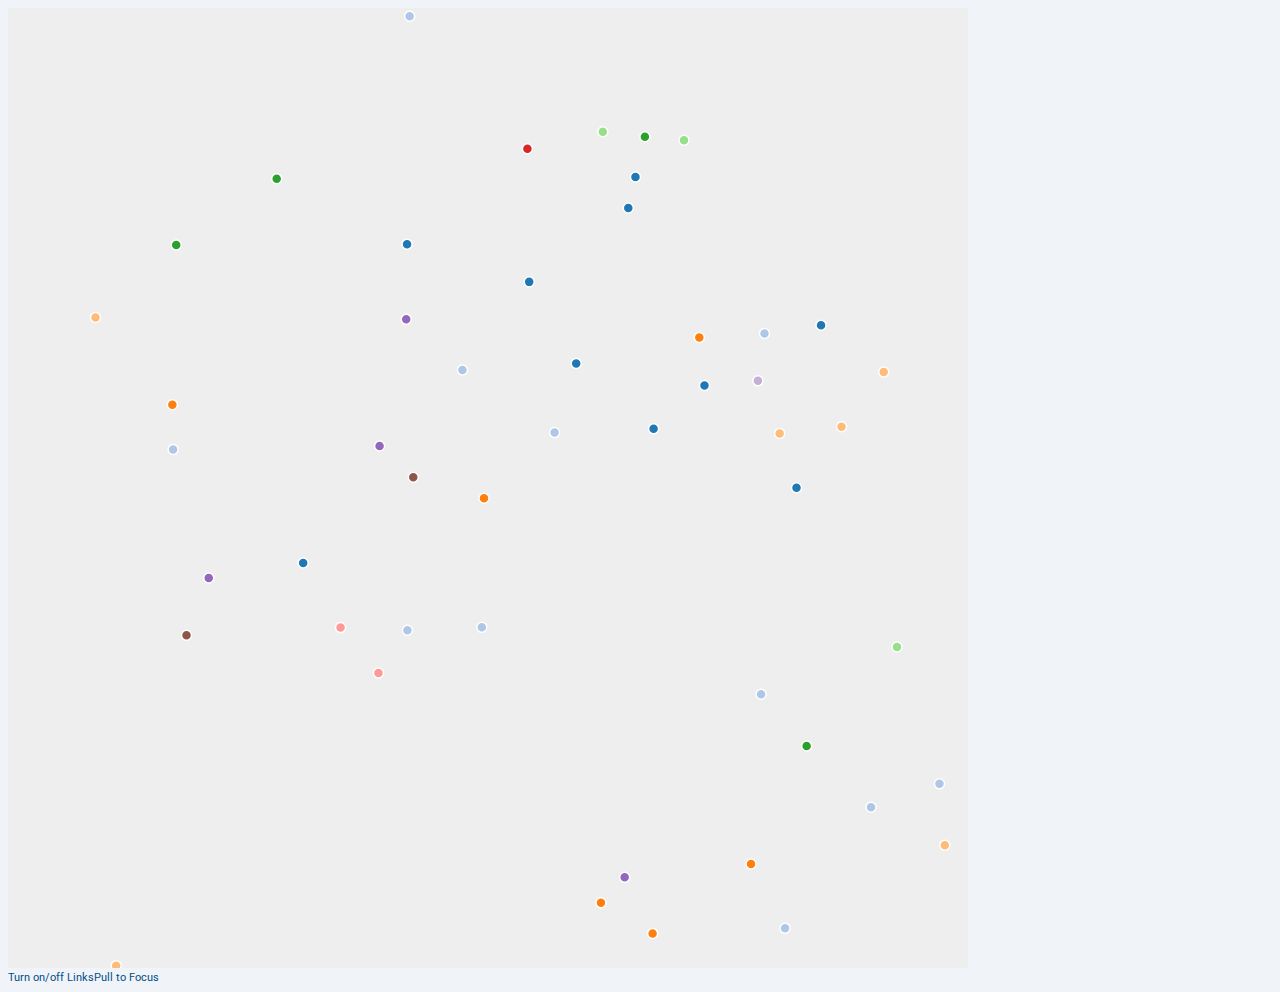
==== index.html @ b8441a52 "First commit - functional scatterplot" ====
<!DOCTYPE html>
<!-- saved from url=(0051)http://paullapides.com/files/583trees/nodelink.html -->
<html><head><meta http-equiv="Content-Type" content="text/html; charset=windows-1252">
<title>How did I spend my money for my wedding?</title>
<link rel="stylesheet" type="text/css" href="graph.css">
<script src="http://ajax.googleapis.com/ajax/libs/jquery/1.7.1/jquery.min.js"></script>
<script src="https://cdn.socket.io/socket.io-1.2.0.js"></script>
<script src="http://code.jquery.com/jquery-1.11.1.js"></script>
<script>
	$(document).ready(function(){
		$("#inc").click(function(){
			$("#graph").toggle();
			$("#mortalityGraph").toggle();
			$( "#chartTitle" ).text("View All");
		});
	});

	$(document).ready(function(){
		$("#mort").click(function(){
			$("#graph").toggle();
			$("#mortalityGraph").toggle();
			$( "#chartTitle" ).text("Group by Category");
		});
	});
</script>
</head>

<body>

<div id="chart">
	<svg id="graphics" width="960" height="960">
</div>

<div id="buttons">
</div>

<script src="d3.v3.min.js" type="text/javascript"></script>
<script src="underscore-min.js" type="text/javascript"></script>
<script src="miserables.js.download" type="text/javascript"></script>
<script src="nodelink.js" type="text/javascript"></script>


</body></html>
---- graph.css ----
@import url('https://fonts.googleapis.com/css?family=Open+Sans|Roboto');

body {
    font: 11px sans-serif;
    color: #004e89;
    font-family: 'Open Sans', sans-serif;
    font-family: 'Roboto', sans-serif;
    background-color: #f0f4f8;
    width: 100%

}

h1 {
    font: 18px sans-serif;
    text-align:center;
}


a:link, a:visited {
    color: #0099c6;
    text-decoration: none;
}

a:hover {
    color: #e7e7e7;
    text-decoration: underline;
}

a:active {
    color: #e7e7e7;
}


h1.title {
    text-align: center;
    border-bottom: 6px solid #b1b3b2;
    color: #0b2027;
    font: 5em/.9em 'Open Sans', 'Roboto', sans-serif;
    letter-spacing: 4pt;
    padding: 0 0 15px 0;
    margin: 20px 0 30px 0;
}

h3.titleLink {
    text-align: center;
    color: #efaac4;
    font: 1.05em 'Open Sans', 'Roboto', sans-serif;
    margin: 5px;
    letter-spacing: 1.5pt;
    cursor: pointer;
}

#container {
    margin: 0 auto;
    position: relative;
    width: 960px;
}
#graph {
    height: 450px;
    margin: 0 auto;
    position: relative;
    width: 960px;
}

#mortalityGraph{
    height: 500px;
    margin: 0 auto;
    position: relative;
    width: 960px;
}

#source{
    position: absolute;
    left: 1000px;
    top: 550px;
}

.legend {
    font-size: 12px;
    text-anchor: middle;
}

button {
    background-color: #e7e7e7;
    border: none;
    color: black;
    padding: 10px 32px;
    text-align: center;
    text-decoration: none;
    display: inline-block;
    font-size: 13px;
    margin: 4px 2px;
    cursor: pointer;
}

rect {
    cursor: pointer;
    stroke-width: 2;
}


.point {
    fill: steelblue;
    stroke: #000;
}


/* node link css *
 */
#chart {
    width: 100%;
}

#outer {
    display: table;
    margin-left: auto;
    margin-right: auto;
}

svg {
    /*border: 1px solid black;*/
    background-color: #eeeeee;
}

.node {
    stroke: #fff;
    stroke-width: 1.5px;
}

.link {
    stroke: #999;
    stroke-opacity: .1;
}

.axis path,
.axis line {
    fill: none;
    stroke: #000;
    opacity: 0.1;
    shape-rendering: crispEdges;
}

.dot {
    stroke: #000;
    stroke-opacity: 0.5;
}

.tooltip {
    position: absolute;
    width: 150px;
    height: 45px;
    background: black;
    pointer-events: none;
    color: #eeeeee;
    padding: 10px;
}
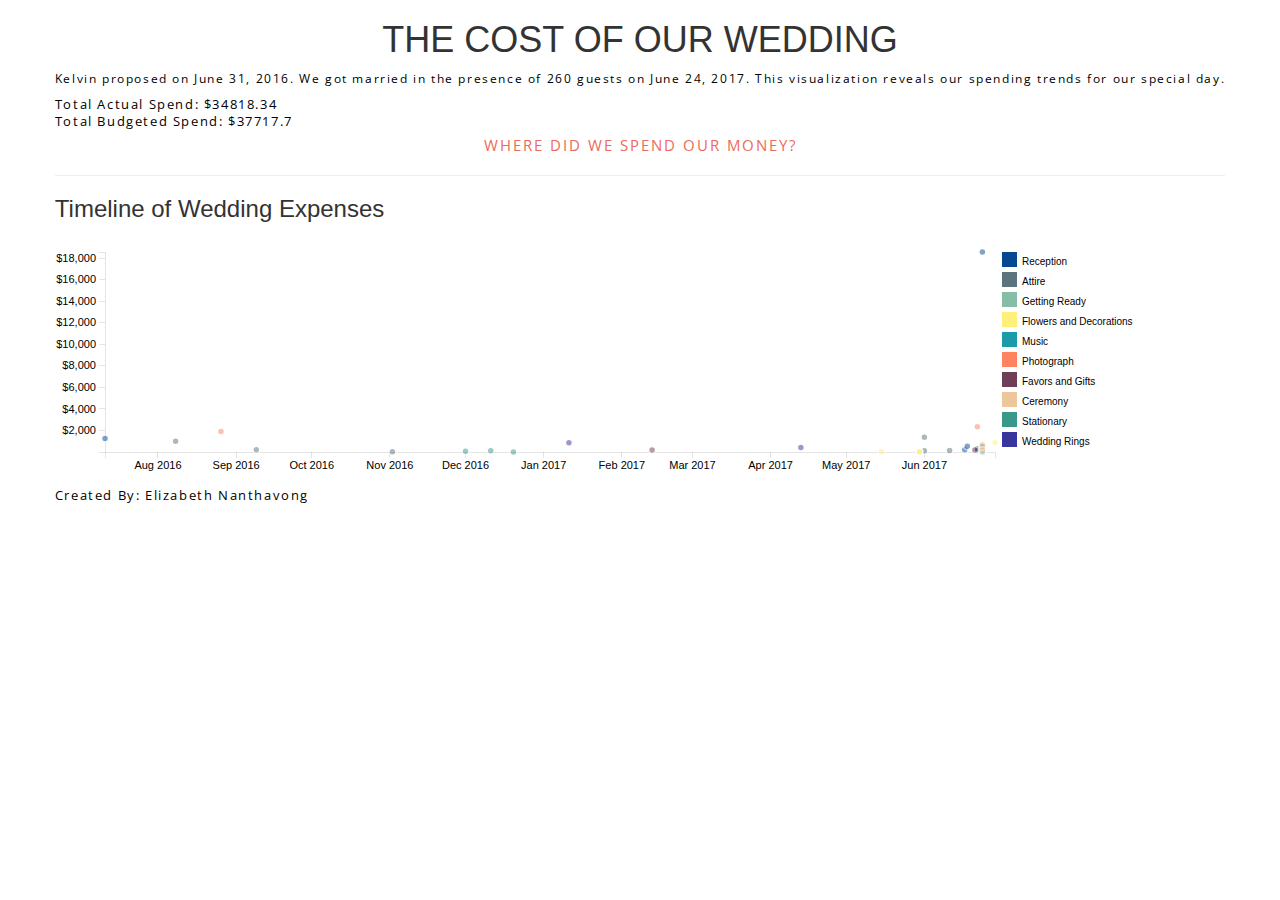
==== commit c70e131f: "Final submission" ====
--- a/index.html
+++ b/index.html
@@ -1,43 +1,79 @@
 <!DOCTYPE html>
-<!-- saved from url=(0051)http://paullapides.com/files/583trees/nodelink.html -->
-<html><head><meta http-equiv="Content-Type" content="text/html; charset=windows-1252">
-<title>How did I spend my money for my wedding?</title>
+<html>
+<title>The Cost of Our Wedding</title>
+<meta charset="utf-8">
+    <meta name="viewport" content="width=device-width, initial-scale=1">
+<!-- Based on example from http://projects.delimited.io/experiments/force-bubbles/ 
+	 Example based on http://bl.ocks.org/mbostock/3887118
+	 Tooltip example from http://www.d3noob.org/2013/01/adding-tooltips-to-d3js-graph.html
+	 Coding style based on http://gist.github.com/mbostock/5977197 -->
+
 <link rel="stylesheet" type="text/css" href="graph.css">
+<link href="lib/bootstrap.css" rel="stylesheet">
+
 <script src="http://ajax.googleapis.com/ajax/libs/jquery/1.7.1/jquery.min.js"></script>
 <script src="https://cdn.socket.io/socket.io-1.2.0.js"></script>
 <script src="http://code.jquery.com/jquery-1.11.1.js"></script>
+
 <script>
-	$(document).ready(function(){
-		$("#inc").click(function(){
-			$("#graph").toggle();
-			$("#mortalityGraph").toggle();
-			$( "#chartTitle" ).text("View All");
-		});
-	});
+    $(document).ready(function(){
+        $("#linkTime").click(function(){
+            $("#chart").toggle();
+            $("#chart2").toggle();
+            $("#menu").toggle();
+            $("#linkTime").toggle();
+            $("#linkSpend").toggle();
+            $( "#chartTitle").text("Timeline of Our Wedding Spending");
+        });
+    });
 
-	$(document).ready(function(){
-		$("#mort").click(function(){
-			$("#graph").toggle();
-			$("#mortalityGraph").toggle();
-			$( "#chartTitle" ).text("Group by Category");
-		});
-	});
+    $(document).ready(function(){
+        $("#linkSpend").click(function(){
+            $("#chart").toggle();
+            $("#chart2").toggle();
+            $("#menu").toggle();
+            $("#linkTime").toggle();
+            $("#linkSpend").toggle();
+            $( "#chartTitle" ).text("What We Spent Money On");
+        });
+    });
 </script>
-</head>
 
 <body>
+<div id="outer">
+    <h1 id="title">THE COST OF OUR WEDDING</h1>
+    <p>Kelvin proposed on June 31, 2016. We got married in the presence of 260 guests on June 24, 2017. This visualization reveals our spending trends for our special day.</p>
+ 	<div id="spending"></div>
+   	<div id="budgeted"></div>
+    <h3 id="linkSpend" class="titleLink">WHERE DID WE SPEND OUR MONEY?</h3>
+    <h3 id="linkTime" class="titleLink" style="display: none;">WHEN DID WE SPEND OUR MONEY?</h3>
+    <div class="divider"><hr></div>
+    <h3 id="chartTitle">Timeline of Wedding Expenses</h3>
 
-<div id="chart">
-	<svg id="graphics" width="960" height="960">
+    <div id="chart"></div>
+
+     <div class="btn-group" id="menu" data-toggle="buttons" style="display: none;">
+        <label class="btn btn-default active" id="View All">
+          <input type="radio" name="options"> View All
+        </label>
+        <label class="btn btn-default" id="Category">
+          <input type="radio" name="options"> Category
+        </label>
+        <label class="btn btn-default" id="Payment Method">
+          <input type="radio" name="options"> Payment Method
+        </label>
+      </div>
+     <div id="chart2" style="display: none;">
+    	</div>
+    	<div id="author">Created By: Elizabeth Nanthavong</div>
 </div>
 
-<div id="buttons">
-</div>
+<script src="lib/d3.js"></script>
+<script src="lib/jquery.js"></script>
+<script src="lib/bootstrap.js"></script>
+<script src="lib/underscore.js"></script>
+<script src="d3.v3.min.js" type="text/javascript"></script>
+<script src="graph.js" type="text/javascript"></script>
 
-<script src="d3.v3.min.js" type="text/javascript"></script>
-<script src="underscore-min.js" type="text/javascript"></script>
-<script src="miserables.js.download" type="text/javascript"></script>
-<script src="nodelink.js" type="text/javascript"></script>
-
-
-</body></html>+</body>
+</html>--- a/graph.css
+++ b/graph.css
@@ -1,20 +1,31 @@
 @import url('https://fonts.googleapis.com/css?family=Open+Sans|Roboto');
 
 body {
-    font: 11px sans-serif;
-    color: #004e89;
-    font-family: 'Open Sans', sans-serif;
-    font-family: 'Roboto', sans-serif;
+    font: 20px sans-serif;
+    color: #000;
     background-color: #f0f4f8;
-    width: 100%
+    width: 100%;
+}
 
+p {
+    color: #000;	
+    	display: block;
+    color: #000;
+    font: 0.85em 'Open Sans', 'Roboto', sans-serif;
+    letter-spacing: 1.2pt;
+	vertical-align: top;
+	margin-right: 3px;
 }
 
 h1 {
     font: 18px sans-serif;
     text-align:center;
+    color: #004e89;
 }
 
+h2 {
+    font-size: 1.5em;
+}
 
 a:link, a:visited {
     color: #0099c6;
@@ -34,7 +45,8 @@
 h1.title {
     text-align: center;
     border-bottom: 6px solid #b1b3b2;
-    color: #0b2027;
+    /*color: #0b2027;*/
+    color: #ED6A5A;
     font: 5em/.9em 'Open Sans', 'Roboto', sans-serif;
     letter-spacing: 4pt;
     padding: 0 0 15px 0;
@@ -43,7 +55,8 @@
 
 h3.titleLink {
     text-align: center;
-    color: #efaac4;
+    /*color: #efaac4;*/
+    color: #ED6A5A;
     font: 1.05em 'Open Sans', 'Roboto', sans-serif;
     margin: 5px;
     letter-spacing: 1.5pt;
@@ -55,58 +68,16 @@
     position: relative;
     width: 960px;
 }
-#graph {
-    height: 450px;
-    margin: 0 auto;
-    position: relative;
-    width: 960px;
+
+#spending, #budgeted, #author{
+	display: block;
+    color: #000;
+    font: 0.9em 'Open Sans', 'Roboto', sans-serif;
+    letter-spacing: 1.2pt;
+	vertical-align: top;
+	margin-right: 3px;
 }
 
-#mortalityGraph{
-    height: 500px;
-    margin: 0 auto;
-    position: relative;
-    width: 960px;
-}
-
-#source{
-    position: absolute;
-    left: 1000px;
-    top: 550px;
-}
-
-.legend {
-    font-size: 12px;
-    text-anchor: middle;
-}
-
-button {
-    background-color: #e7e7e7;
-    border: none;
-    color: black;
-    padding: 10px 32px;
-    text-align: center;
-    text-decoration: none;
-    display: inline-block;
-    font-size: 13px;
-    margin: 4px 2px;
-    cursor: pointer;
-}
-
-rect {
-    cursor: pointer;
-    stroke-width: 2;
-}
-
-
-.point {
-    fill: steelblue;
-    stroke: #000;
-}
-
-
-/* node link css *
- */
 #chart {
     width: 100%;
 }
@@ -117,9 +88,13 @@
     margin-right: auto;
 }
 
-svg {
-    /*border: 1px solid black;*/
-    background-color: #eeeeee;
+.legend {
+    font-size: 10px;
+    text-anchor: middle;
+}
+rect {
+    cursor: pointer;
+    stroke-width: 2;
 }
 
 .node {
@@ -127,9 +102,20 @@
     stroke-width: 1.5px;
 }
 
-.link {
-    stroke: #999;
-    stroke-opacity: .1;
+hr {
+   display: block;
+   position: relative;
+   padding: 0;
+   margin: 8px auto;
+   height: 0;
+   width: 100%;
+   max-height: 0;
+   font-size: 1px;
+   line-height: 1;
+   clear: both;
+   border: none;
+   border-top: 1px solid #aaaaaa;
+   border-bottom: 1px solid #ffffff;
 }
 
 .axis path,
@@ -140,19 +126,43 @@
     shape-rendering: crispEdges;
 }
 
+.axis text {
+    font-family: sans-serif;
+    font-size: 11px;
+}
+
 .dot {
-    stroke: #000;
-    stroke-opacity: 0.5;
+    stroke: #ffffff;
+    stroke-width: 1.5px;
+    stroke-opacity: 1;
 }
 
 .tooltip {
     position: absolute;
     width: 150px;
-    height: 45px;
+    height: 60px;
     background: black;
     pointer-events: none;
     color: #eeeeee;
-    padding: 10px;
+    padding: 5px;
 }
 
 
+/* CSS for bubble nodes */
+#chart2 {
+    width: 100%;
+}
+ circle {
+    stroke: #000;
+    stroke-width: 1px;
+    opacity: .5;
+ }
+
+.btn-group {
+    margin-left: 330px;
+}
+
+ .label {
+    fill: #000;
+ }
+
